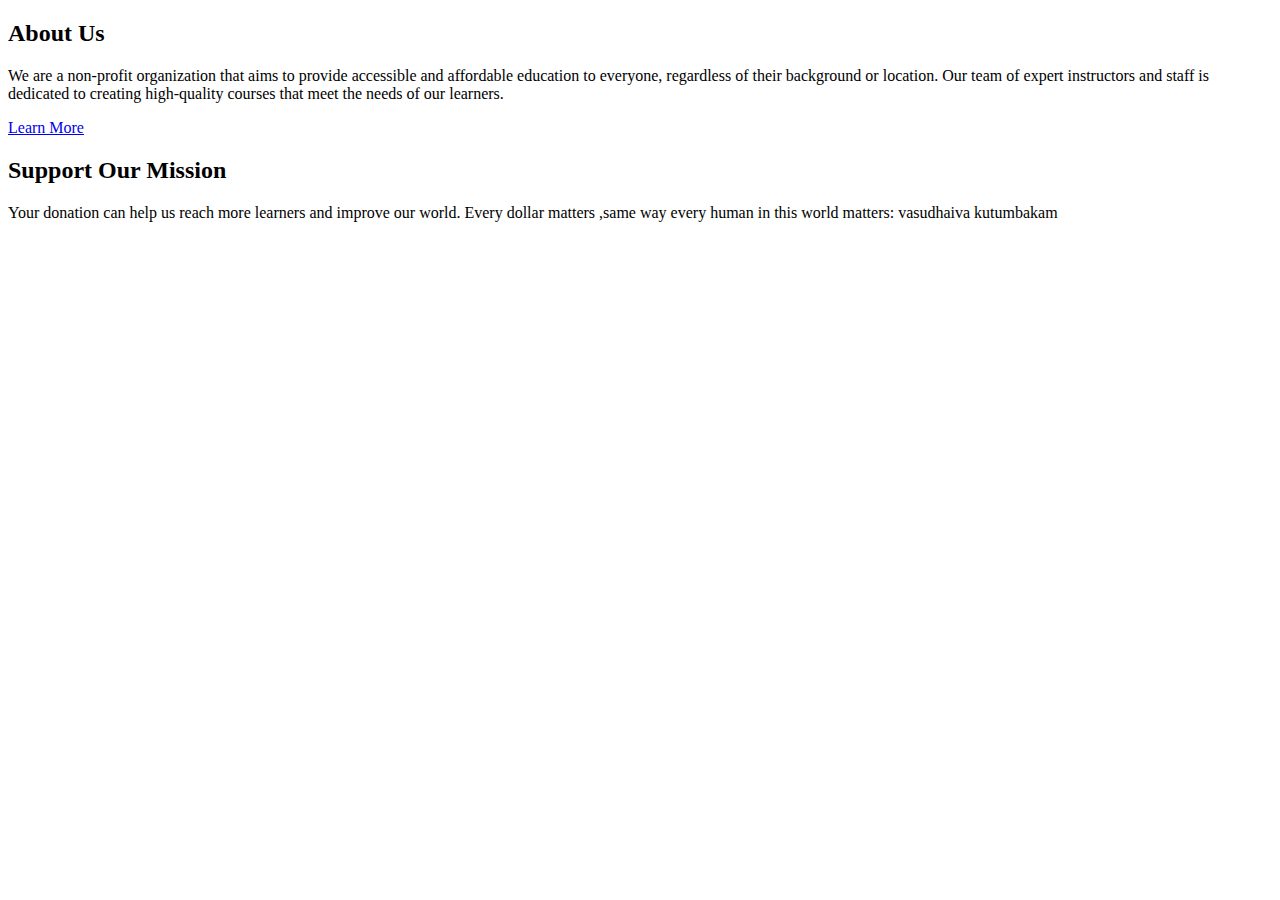
==== about.html @ a2ce699f "file added" ====
<!DOCTYPE html>

  
<link rel="stylesheet" href="about.css">
<section class="about">
    <h2>About Us</h2>
    <p>We are a non-profit organization that aims to provide accessible and affordable education to everyone, regardless of their background or location. Our team of expert instructors and staff is dedicated to creating high-quality courses that meet the needs of our learners.</p>
    <a href="#" class="btn">Learn More</a>
  </section>
  <section class="donate">
    <h2>Support Our Mission</h2>
    <p>Your donation can help us reach more learners and improve our world. Every dollar matters ,same way every human in this world matters:
        vasudhaiva kutumbakam
</p>
---- about.css ----
body {
    background-image: url('https://cdn.pixabay.com/photo/2017/07/27/17/37/question-mark-2546113__340.jpg');
    background-repeat: repeat-x;
    background-size: contain;
    background-position: bottom;
  }
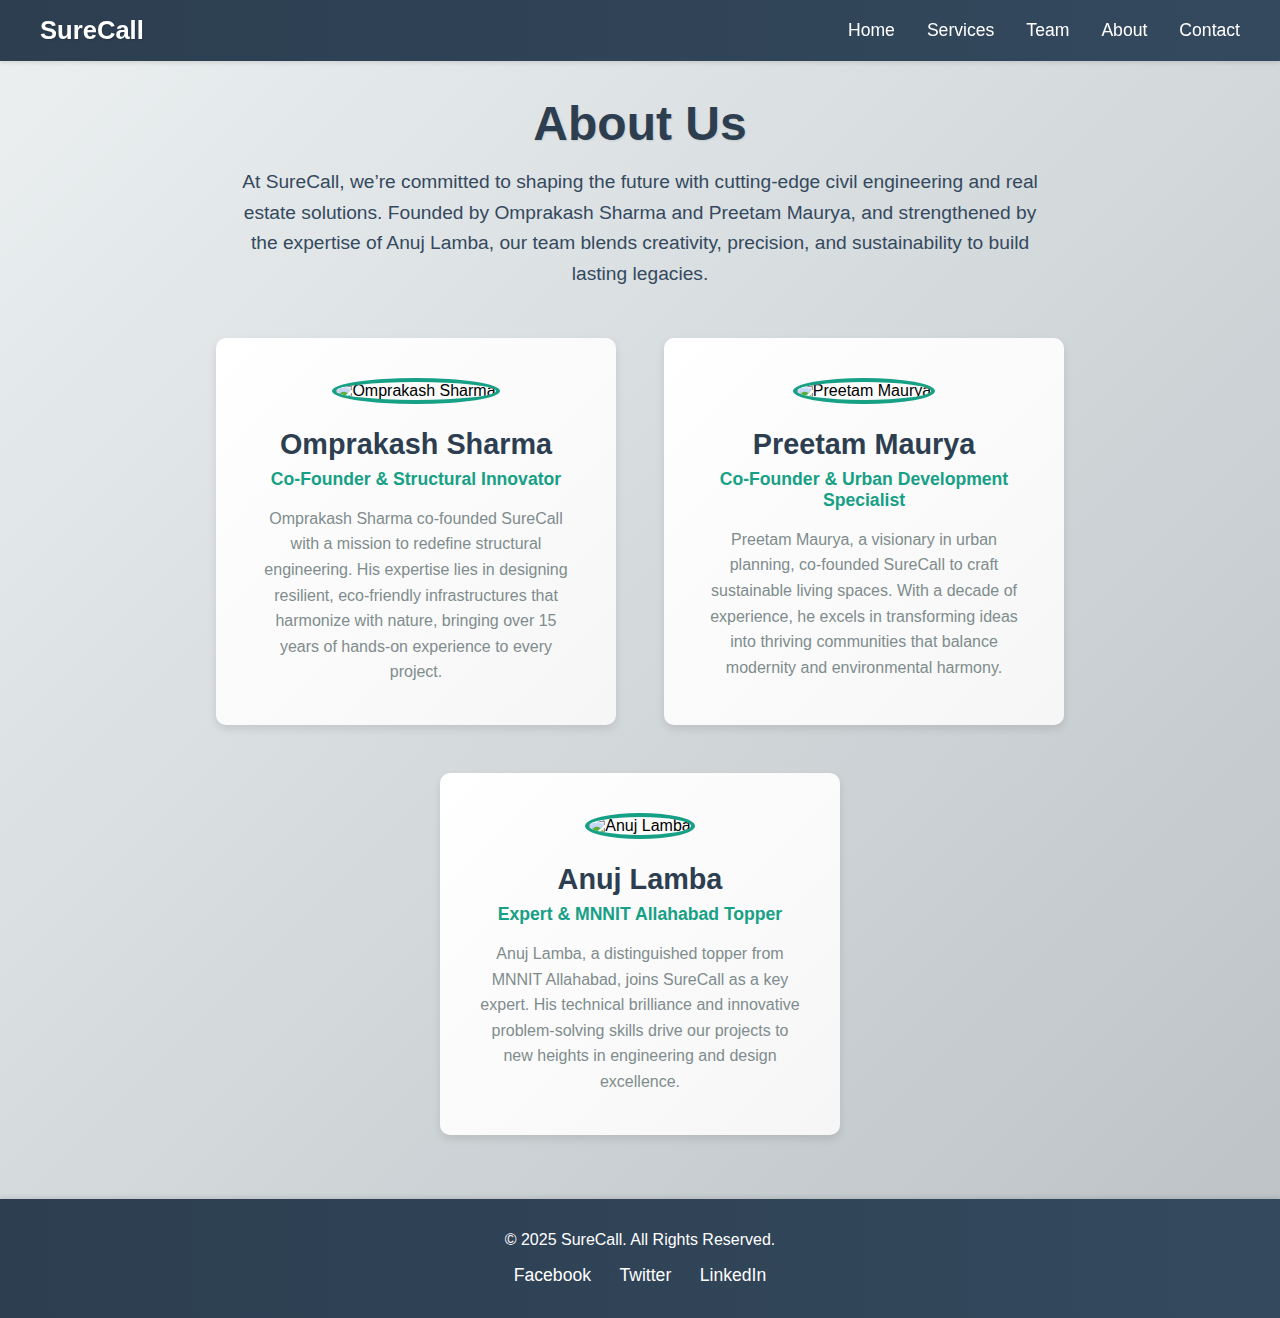
==== commit 5ba4e41e: "Update about.html" ====
--- a/about.html
+++ b/about.html
@@ -1,4 +1,231 @@
 <!DOCTYPE html>
+<html lang="en">
+<head>
+    <meta charset="UTF-8">
+    <meta name="viewport" content="width=device-width, initial-scale=1.0">
+    <title>SureCall - About Us</title>
+    <style>
+        * {
+            margin: 0;
+            padding: 0;
+            box-sizing: border-box;
+            font-family: 'Arial', sans-serif;
+        }
+
+        /* Header Styles with Professional Gradient */
+        header {
+            background: linear-gradient(90deg, #2c3e50, #34495e); /* Navy to Dark Gray */
+            color: white;
+            padding: 1rem 2rem;
+            position: fixed;
+            width: 100%;
+            top: 0;
+            z-index: 1000;
+            box-shadow: 0 2px 4px rgba(0, 0, 0, 0.1);
+        }
+        nav {
+            display: flex;
+            justify-content: space-between;
+            align-items: center;
+            max-width: 1200px;
+            margin: 0 auto;
+        }
+        .logo {
+            font-size: 1.6rem;
+            font-weight: bold;
+            text-shadow: 1px 1px 2px rgba(0, 0, 0, 0.2);
+        }
+        .nav-links {
+            list-style: none;
+            display: flex;
+            gap: 2rem;
+        }
+        .nav-links li a {
+            color: #ffffff;
+            text-decoration: none;
+            font-size: 1.1rem;
+            transition: color 0.3s;
+        }
+        .nav-links li a:hover {
+            color: #16a085; /* Teal Accent */
+        }
+
+        /* About Section */
+        .about {
+            padding: 6rem 2rem 4rem; /* Extra top padding for fixed header */
+            background: linear-gradient(135deg, #ecf0f1, #bdc3c7); /* Light Gray to Medium Gray */
+            min-height: 100vh;
+            text-align: center;
+        }
+        .about h1 {
+            font-size: 3rem;
+            margin-bottom: 1rem;
+            color: #2c3e50; /* Navy */
+            text-shadow: 1px 1px 2px rgba(0, 0, 0, 0.1);
+        }
+        .about p.intro {
+            font-size: 1.2rem;
+            color: #34495e; /* Dark Gray */
+            max-width: 800px;
+            margin: 0 auto 3rem;
+            line-height: 1.6;
+        }
+        .founders {
+            display: flex;
+            justify-content: center;
+            gap: 3rem;
+            max-width: 1200px;
+            margin: 0 auto;
+            flex-wrap: wrap;
+        }
+        .founder-card {
+            background: linear-gradient(135deg, #ffffff, #f5f6f5); /* White to Off-White */
+            padding: 2.5rem;
+            border-radius: 10px;
+            box-shadow: 0 4px 8px rgba(0, 0, 0, 0.1);
+            width: 400px;
+            transition: transform 0.3s, box-shadow 0.3s, background 0.3s;
+        }
+        .founder-card:hover {
+            transform: translateY(-5px);
+            box-shadow: 0 6px 12px rgba(0, 0, 0, 0.15);
+            background: linear-gradient(135deg, #f5f6f5, #d5dbdb); /* Off-White to Light Gray */
+        }
+        .founder-card img {
+            width: 200px;
+            height: 200px;
+            border-radius: 50%;
+            margin-bottom: 1.5rem;
+            object-fit: cover;
+            border: 4px solid #16a085; /* Teal */
+            transition: border-color 0.3s;
+        }
+        .founder-card:hover img {
+            border-color: #2c3e50; /* Navy */
+        }
+        .founder-card h2 {
+            font-size: 1.8rem;
+            color: #2c3e50; /* Navy */
+            margin-bottom: 0.5rem;
+        }
+        .founder-card p.role {
+            font-size: 1.1rem;
+            color: #16a085; /* Teal */
+            margin-bottom: 1rem;
+            font-weight: bold;
+        }
+        .founder-card p.bio {
+            font-size: 1rem;
+            color: #7f8c8d; /* Muted Gray */
+            line-height: 1.6;
+        }
+
+        /* Footer with Professional Gradient */
+        footer {
+            background: linear-gradient(90deg, #2c3e50, #34495e); /* Navy to Dark Gray */
+            color: white;
+            text-align: center;
+            padding: 2rem;
+            box-shadow: 0 -2px 4px rgba(0, 0, 0, 0.1);
+        }
+        footer p {
+            margin-bottom: 1rem;
+            font-size: 1rem;
+        }
+        .social-links a {
+            color: #ffffff;
+            margin: 0 0.75rem;
+            text-decoration: none;
+            font-size: 1.1rem;
+            transition: color 0.3s;
+        }
+        .social-links a:hover {
+            color: #16a085; /* Teal */
+        }
+
+        /* Responsive Design */
+        @media (max-width: 768px) {
+            .nav-links {
+                display: none;
+            }
+            .about h1 {
+                font-size: 2rem;
+            }
+            .about p.intro {
+                font-size: 1rem;
+            }
+            .founders {
+                flex-direction: column;
+                align-items: center;
+            }
+            .founder-card {
+                width: 100%;
+                max-width: 400px;
+            }
+        }
+    </style>
+</head>
+<body>
+    <!-- Header -->
+    <header>
+        <nav>
+            <div class="logo">SureCall</div>
+            <ul class="nav-links">
+                <li><a href="index.html#home">Home</a></li>
+                <li><a href="index.html#services">Services</a></li>
+                <li><a href="index.html#team">Team</a></li>
+                <li><a href="about.html">About</a></li>
+                <li><a href="contact.html">Contact</a></li>
+            </ul>
+        </nav>
+    </header>
+
+    <!-- About Section -->
+    <section class="about" id="about">
+        <h1>About Us</h1>
+        <p class="intro">
+            At SureCall, we’re committed to shaping the future with cutting-edge civil engineering and real estate solutions. Founded by Omprakash Sharma and Preetam Maurya, and strengthened by the expertise of Anuj Lamba, our team blends creativity, precision, and sustainability to build lasting legacies.
+        </p>
+        <div class="founders">
+            <div class="founder-card">
+                <img src="https://images.unsplash.com/photo-1500648767791-00dcc994a43e?q=80&w=300&auto=format&fit=crop" alt="Omprakash Sharma">
+                <h2>Omprakash Sharma</h2>
+                <p class="role">Co-Founder & Structural Innovator</p>
+                <p class="bio">
+                    Omprakash Sharma co-founded SureCall with a mission to redefine structural engineering. His expertise lies in designing resilient, eco-friendly infrastructures that harmonize with nature, bringing over 15 years of hands-on experience to every project.
+                </p>
+            </div>
+            <div class="founder-card">
+                <img src="https://images.unsplash.com/photo-1534528741775-53994a69daeb?q=80&w=300&auto=format&fit=crop" alt="Preetam Maurya">
+                <h2>Preetam Maurya</h2>
+                <p class="role">Co-Founder & Urban Development Specialist</p>
+                <p class="bio">
+                    Preetam Maurya, a visionary in urban planning, co-founded SureCall to craft sustainable living spaces. With a decade of experience, he excels in transforming ideas into thriving communities that balance modernity and environmental harmony.
+                </p>
+            </div>
+            <div class="founder-card">
+                <img src="https://images.unsplash.com/photo-1519085360753-af0119f7cbe7?q=80&w=300&auto=format&fit=crop" alt="Anuj Lamba">
+                <h2>Anuj Lamba</h2>
+                <p class="role">Expert & MNNIT Allahabad Topper</p>
+                <p class="bio">
+                    Anuj Lamba, a distinguished topper from MNNIT Allahabad, joins SureCall as a key expert. His technical brilliance and innovative problem-solving skills drive our projects to new heights in engineering and design excellence.
+                </p>
+            </div>
+        </div>
+    </section>
+
+    <!-- Footer -->
+    <footer>
+        <p>© 2025 SureCall. All Rights Reserved.</p>
+        <div class="social-links">
+            <a href="#">Facebook</a>
+            <a href="#">Twitter</a>
+            <a href="#">LinkedIn</a>
+        </div>
+    </footer>
+</body>
+</html>
+<!-- <!DOCTYPE html>
 
   
 <link rel="stylesheet" href="about.css">
@@ -11,4 +238,4 @@
     <h2>Support Our Mission</h2>
     <p>Your donation can help us reach more learners and improve our world. Every dollar matters ,same way every human in this world matters:
         vasudhaiva kutumbakam
-</p>
+</p> -->
